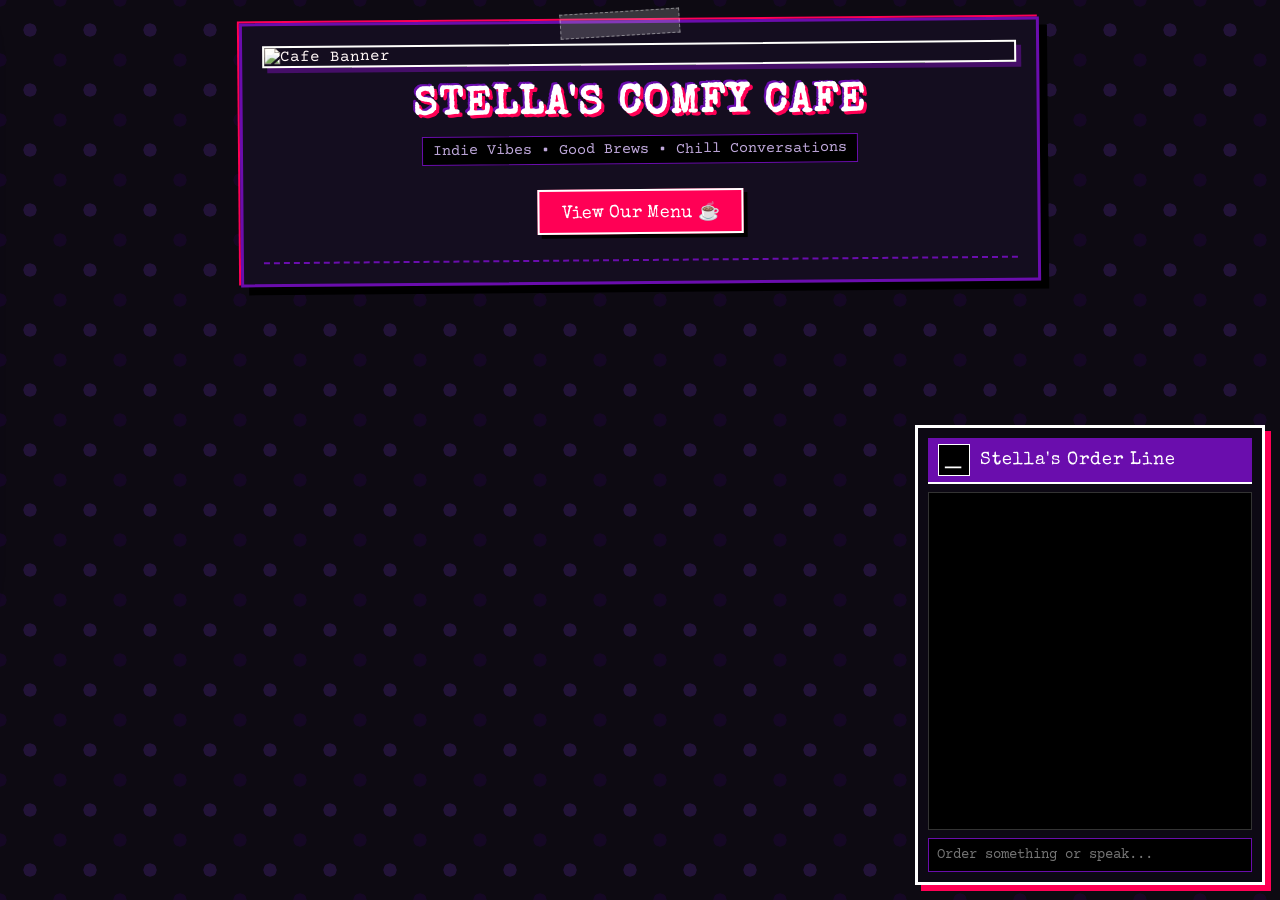
==== cafe-completeorders.html @ f2fb6d11 "Update print statement from 'Hello' to 'Goodbye'" ====
<!DOCTYPE html>
<html lang="en">
<head><script src="/.nekoweb-api/static/site.js" defer></script>
  <meta charset="UTF-8" />
  <meta name="viewport" content="width=device-width, initial-scale=1.0"/>
  <title>Stella's Comfy Cafe</title>
  <style>
    @import url('https://fonts.googleapis.com/css2?family=Caveat:wght@600&family=Cinzel:wght@700&family=Courier+Prime:ital,wght@0,400;0,700;1,400&family=Special+Elite&display=swap');

    /* Basic Reset & Zine Base */
    * {
      box-sizing: border-box;
      margin: 0;
      padding: 0;
    }

    body {
      font-family: 'Courier Prime', monospace;
      background-color: #0d0a12;
      background-image: 
        radial-gradient(#221338 15%, transparent 16%),
        radial-gradient(#150824 15%, transparent 16%);
      background-size: 60px 60px;
      background-position: 0 0, 30px 30px;
      color: #e2d9ee;
      min-height: 100vh;
      display: flex;
      flex-direction: column;
      align-items: center;
      padding: 20px 10px 100px 10px;
      position: relative;
      overflow-x: hidden;
    }

    /* Zine Wrapper Paper Effect */
    .zine-container {
      width: 100%;
      max-width: 800px;
      background: #140d1f;
      border: 3px solid #6A0DAD;
      box-shadow: 8px 8px 0px #000, -2px -2px 0px #ff0055;
      padding: 20px;
      position: relative;
      transform: rotate(-0.5deg);
    }

    /* Tape decoration */
    .tape {
      position: absolute;
      top: -12px;
      left: 40%;
      width: 120px;
      height: 25px;
      background: rgba(230, 230, 230, 0.2);
      border: 1px dashed rgba(255, 255, 255, 0.4);
      transform: rotate(-3deg);
    }

    /* Banner Section */
    .banner-section {
      position: relative;
      width: 100%;
      display: flex;
      flex-direction: column;
      align-items: center;
      border-bottom: 2px dashed #6A0DAD;
      padding-bottom: 25px;
    }

    .banner-image {
      width: 100%;
      max-height: 250px;
      object-fit: cover;
      filter: grayscale(40%) contrast(120%) sepia(20%);
      border: 2px solid #fff;
      box-shadow: 5px 5px 0px #6A0DAD;
    }

    /* Social Icons Row */
    .members-overlay {
      margin-top: 15px;
      width: 100%;
      display: flex;
      justify-content: center;
    }

    .members {
      display: flex;
      flex-wrap: wrap;
      gap: 12px;
      background: #000;
      padding: 10px 15px;
      border: 2px solid #ff0055;
      transform: rotate(1deg);
    }

    .member-link {
      border: 1px solid #fff;
      background: #222;
      display: flex;
      align-items: center;
      justify-content: center;
      padding: 4px;
      transition: all 0.2s ease;
    }

    .member-link:hover {
      transform: scale(1.1) rotate(-3deg);
      background: #ff0055;
    }

    .member-img {
      width: 36px;
      height: 36px;
      object-fit: cover;
      filter: grayscale(100%);
    }

    /* Main Typography */
    h1 {
      font-family: 'Special Elite', cursive;
      font-size: 2.5em;
      color: #fff;
      text-transform: uppercase;
      text-shadow: 3px 3px 0px #ff0055, -2px -2px 0px #6A0DAD;
      margin: 20px 0 10px 0;
      text-align: center;
      letter-spacing: 2px;
    }

    p.subtitle {
      font-size: 0.95em;
      color: #bfa8db;
      text-align: center;
      background: #000;
      display: inline-block;
      padding: 5px 10px;
      border: 1px solid #6A0DAD;
      margin-bottom: 15px;
    }

    .cta {
      background: #ff0055;
      color: #fff;
      font-family: 'Special Elite', cursive;
      font-size: 1.1em;
      text-decoration: none;
      padding: 10px 22px;
      border: 2px solid #fff;
      box-shadow: 4px 4px 0px #000;
      display: inline-block;
      margin-top: 10px;
      cursor: pointer;
      transition: all 0.2s ease;
    }

    .cta:hover {
      background: #6A0DAD;
      box-shadow: 2px 2px 0px #fff;
      transform: translate(2px, 2px);
    }

    /* Glassmorphism Side Menu */
    #sideMenu {
      position: fixed;
      top: 20px;
      left: -320px;
      width: 290px;
      max-height: 85vh;
      overflow-y: auto;
      background: rgba(20, 13, 31, 0.85);
      backdrop-filter: blur(12px);
      -webkit-backdrop-filter: blur(12px);
      border: 1px solid rgba(255, 255, 255, 0.2);
      border-radius: 16px;
      box-shadow: 0 8px 32px 0 rgba(106, 13, 173, 0.37), inset 0 0 12px rgba(255, 255, 255, 0.05);
      padding: 18px;
      z-index: 10000;
      transition: left 0.4s cubic-bezier(0.175, 0.885, 0.32, 1.275);
      color: #e2d9ee;
    }

    #sideMenu.active {
      left: 20px;
    }

    .menu-header {
      display: flex;
      justify-content: space-between;
      align-items: center;
      border-bottom: 1px dashed rgba(255, 255, 255, 0.3);
      padding-bottom: 10px;
      margin-bottom: 12px;
    }

    .menu-title {
      font-family: 'Special Elite', cursive;
      font-size: 1.2em;
      color: #ff0055;
      text-transform: uppercase;
    }

    .close-btn {
      background: none;
      border: none;
      color: #fff;
      font-size: 1.4em;
      cursor: pointer;
      line-height: 1;
    }

    .barista-quote-box {
      background: rgba(106, 13, 173, 0.3);
      border-left: 3px solid #ff0055;
      padding: 8px 10px;
      font-size: 0.78em;
      font-style: italic;
      margin-bottom: 15px;
      border-radius: 0 8px 8px 0;
    }

    .menu-section {
      margin-bottom: 15px;
    }

    .menu-section-title {
      font-size: 0.85em;
      font-weight: bold;
      color: #bfa8db;
      text-transform: uppercase;
      letter-spacing: 1px;
      margin-bottom: 6px;
    }

    .menu-items-grid {
      display: flex;
      flex-wrap: wrap;
      gap: 6px;
    }

    .menu-chip {
      background: rgba(255, 255, 255, 0.08);
      border: 1px solid rgba(255, 255, 255, 0.15);
      padding: 5px 10px;
      border-radius: 12px;
      font-size: 0.78em;
      cursor: pointer;
      transition: all 0.2s ease;
    }

    .menu-chip:hover {
      background: #ff0055;
      color: #fff;
      border-color: #fff;
      transform: translateY(-2px);
    }

    #sideMenu::-webkit-scrollbar {
      width: 4px;
    }
    #sideMenu::-webkit-scrollbar-thumb {
      background: rgba(255, 0, 85, 0.5);
      border-radius: 4px;
    }

    /* Chat Box Container */
    #chatContainer {
      position: fixed;
      bottom: 15px;
      right: 15px;
      width: 350px;
      height: 460px;
      background: #0d0914;
      border: 3px solid #fff;
      box-shadow: 6px 6px 0px #ff0055;
      padding: 10px;
      display: flex;
      flex-direction: column;
      z-index: 9999;
    }

    #chatHeader {
      display: flex;
      align-items: center;
      background: #6A0DAD;
      padding: 6px 10px;
      border-bottom: 2px solid #fff;
      cursor: move;
    }

    .icon-svg {
      width: 22px;
      height: 22px;
      fill: #fff;
    }

    #avatar {
      width: 32px;
      height: 32px;
      background: #000;
      border: 1px solid #fff;
      display: flex;
      align-items: center;
      justify-content: center;
      margin-right: 10px;
    }

    #chatTitle {
      color: #fff;
      font-family: 'Special Elite', cursive;
      font-size: 1.1em;
      letter-spacing: 1px;
    }

    #chatLog {
      flex: 1;
      overflow-y: auto;
      background: #000;
      border: 1px solid #333;
      padding: 10px;
      margin: 8px 0;
      display: flex;
      flex-direction: column;
      gap: 10px;
    }

    #chatLog::-webkit-scrollbar {
      width: 6px;
    }
    #chatLog::-webkit-scrollbar-thumb {
      background: #6A0DAD;
    }

    .message {
      display: flex;
      align-items: flex-start;
    }

    .message.user {
      flex-direction: row-reverse;
    }

    .avatar-img {
      width: 32px;
      height: 32px;
      border: 1px solid #fff;
      margin: 0 6px;
      flex-shrink: 0;
      filter: grayscale(80%);
    }

    .bubble {
      max-width: 75%;
      padding: 8px 10px;
      font-size: 0.85em;
      line-height: 1.3;
      border: 1px solid #fff;
    }

    .message.stella .bubble {
      background: #1e102a;
      color: #e2d9ee;
      border-color: #6A0DAD;
      box-shadow: 2px 2px 0px #000;
    }

    .message.user .bubble {
      background: #ff0055;
      color: #fff;
      border-color: #fff;
      box-shadow: -2px 2px 0px #000;
    }

    .input-wrapper {
      display: flex;
      gap: 5px;
    }

    #userInput {
      flex: 1;
      background: #000;
      color: #fff;
      border: 1px solid #6A0DAD;
      padding: 8px;
      font-family: 'Courier Prime', monospace;
      font-size: 0.85em;
      outline: none;
    }

    #userInput:focus {
      border-color: #ff0055;
    }

    /* Post-it Note Styles */
    .post-it {
      display: none; 
      position: absolute;
      top: -120px;
      left: 10px;
      width: 220px;
      background-color: #fffa8d;
      padding: 12px 15px;
      box-shadow: 4px 4px 10px rgba(0,0,0,0.4);
      transform: rotate(-3deg);
      font-family: 'Caveat', cursive, sans-serif;
      z-index: 10001;
      border-bottom-right-radius: 12px;
      transition: transform 0.6s ease-in, opacity 0.6s ease-in;
    }

    /* Falling Animation Class */
    .post-it.fall-off {
      transform: translateY(200px) rotate(25deg) !important;
      opacity: 0;
    }

    /* Tape Effect */
    .post-it .tape {
      position: absolute;
      top: -10px;
      left: 35%;
      width: 50px;
      height: 18px;
      background-color: rgba(255, 255, 255, 0.65);
      border: 1px solid rgba(0,0,0,0.1);
      transform: rotate(2deg);
    }

    .post-it h3 {
      margin: 5px 0;
      font-size: 1.3rem;
      color: #140d1f;
      text-align: center;
    }

    .handwritten-links {
      list-style: none;
      padding: 0;
      margin: 6px 0;
    }

    .handwritten-links li {
      margin-bottom: 4px;
    }

    .handwritten-links a {
      color: #6A0DAD;
      text-decoration: underline;
      font-weight: bold;
      font-size: 1.1rem;
    }

    .post-it .close-btn {
      background: none;
      border: none;
      font-family: inherit;
      font-size: 1rem;
      cursor: pointer;
      color: #ff0055;
      display: block;
      margin: 5px auto 0 auto;
      font-weight: bold;
    }
  </style>
</head>
<body>

  <div class="zine-container">
    <div class="tape"></div>
    <div class="banner-section">
      <img src="https://xencafe.nekoweb.org/0000000STELLAR-CAFE-COMPLETE/ONE-DIRECTIONS/Chimera-rose-escape.jpeg" alt="Cafe Banner" class="banner-image" />
      <h1>Stella's Comfy Cafe</h1>
      <p class="subtitle">Indie Vibes • Good Brews • Chill Conversations</p>
      <button class="cta" onclick="toggleMenu()">View Our Menu ☕</button>
    </div>
  </div>

  <div id="sideMenu">
    <div class="menu-header">
      <div class="menu-title">Cafe Menu</div>
      <button class="close-btn" onclick="toggleMenu()">&times;</button>
    </div>
    <div id="randomQuote" class="barista-quote-box">Loading barista mood...</div>
    
    <div class="menu-section">
      <div class="menu-section-title">Coffee & Espresso</div>
      <div class="menu-items-grid">
        <span class="menu-chip" onclick="quickSend('Caramel Macchiato')">Caramel Macchiato</span>
        <span class="menu-chip" onclick="quickSend('Pour-Over Coffee')">Pour-Over</span>
        <span class="menu-chip" onclick="quickSend('Cold Brew')">Cold Brew</span>
        <span class="menu-chip" onclick="quickSend('Americano')">Americano</span>
        <span class="menu-chip" onclick="quickSend('Latte')">Latte</span>
      </div>
    </div>

    <div class="menu-section">
      <div class="menu-section-title">Cozy Teas</div>
      <div class="menu-items-grid">
        <span class="menu-chip" onclick="quickSend('Chai Latte')">Chai Latte</span>
        <span class="menu-chip" onclick="quickSend('Earl Grey')">Earl Grey</span>
        <span class="menu-chip" onclick="quickSend('Matcha')">Matcha</span>
        <span class="menu-chip" onclick="quickSend('Green Tea')">Green Tea</span>
        <span class="menu-chip" onclick="quickSend('Suggest a tea')">Suggest a tea</span>
      </div>
    </div>

    <div class="menu-section">
      <div class="menu-section-title">Pastries & Treats</div>
      <div class="menu-items-grid">
        <span class="menu-chip" onclick="quickSend('Donut')">Donut</span>
        <span class="menu-chip" onclick="quickSend('Croissant')">Croissant</span>
        <span class="menu-chip" onclick="quickSend('Blueberry Scone')">Scone</span>
        <span class="menu-chip" onclick="quickSend('Muffin')">Muffin</span>
        <span class="menu-chip" onclick="quickSend('Cinnamon Roll')">Cinnamon Roll</span>
      </div>
    </div>

    <div class="menu-section">
      <div class="menu-section-title">Extras & Customs</div>
      <div class="menu-items-grid">
        <span class="menu-chip" onclick="quickSend('Make it iced')">Make it Iced</span>
        <span class="menu-chip" onclick="quickSend('Make it hot')">Make it Hot</span>
        <span class="menu-chip" onclick="quickSend('Oat Milk')">Oat Milk</span>
        <span class="menu-chip" onclick="quickSend('Vanilla Syrup')">Vanilla Syrup</span>
        <span class="menu-chip" onclick="quickSend('Water')">Ice Water</span>
      </div>
    </div>
  </div>

  <div id="chatContainer">

    <div id="postItNote" class="post-it">
      <div class="tape"></div>
      <h3>Stell's Map & Links ☕</h3>
      <ul class="handwritten-links">
        <li><a href="https://www.youtube.com" target="_blank">📺 Cafe Ambiance (YouTube)</a></li>
        <li><a href="https://www.amazon.com" target="_blank">📦 Stell's Beans (Amazon)</a></li>
      </ul>
      <button onclick="closePostIt()" class="close-btn">got it!</button>
    </div>

    <div id="chatHeader">
      <div id="avatar">
        <svg class="icon-svg" viewBox="0 0 24 24"><path d="M2,21V19H20V21H2M20,8V5D20,3.89 19.1,3 18,3H4C2.89,3 2,3.89 2,5V15A3,3 0 0,0 5,18H15A3,3 0 0,0 18,15V13H20A2,2 0 0,0 22,11V10A2,2 0 0,0 20,8M18,11H20V10H18V8H20V10M16,15A1,1 0 0,1 15,16H5A1,1 0 0,1 4,15V5H16V15Z"/></svg>
      </div>
      <div id="chatTitle">Stella's Order Line</div>
    </div>

    <div id="chatLog"></div>

    <div class="input-wrapper">
      <input type="text" id="userInput" placeholder="Order something or speak..." />
    </div>
  </div>

  <script>
    let soundTriggered = false;
    let currentOrder = [];

    // 1. Draggable Chat Box
    const chatContainer = document.getElementById('chatContainer');
    const chatHeader = document.getElementById('chatHeader');
    let isDragging = false, offsetX = 0, offsetY = 0;

    chatHeader.addEventListener('mousedown', (e) => {
      isDragging = true;
      offsetX = e.clientX - chatContainer.offsetLeft;
      offsetY = e.clientY - chatContainer.offsetTop;
      document.body.style.userSelect = 'none';
    });

    document.addEventListener('mousemove', (e) => {
      if (!isDragging) return;
      chatContainer.style.left = `${e.clientX - offsetX}px`;
      chatContainer.style.top = `${e.clientY - offsetY}px`;
    });

    document.addEventListener('mouseup', () => {
      isDragging = false;
      document.body.style.userSelect = '';
    });

    // 2. Barista Quotes & Side Menu Toggle
    const baristaQuotes = [
      "Barista mood: Running on 3 hours of sleep & pure willpower...",
      "Barista mood: My brain feels like an overheated steam wand!",
      "Barista mood: 90% espresso shots, 10% tea leaves, 100% vibe.",
      "Barista mood: Timmy just dropped the mug tray again... send help!",
      "Barista mood: Mental health held together by lavender syrup."
    ];

    function toggleMenu() {
      const menu = document.getElementById('sideMenu');
      menu.classList.toggle('active');
      if (menu.classList.contains('active')) {
        const randomQuote = baristaQuotes[Math.floor(Math.random() * baristaQuotes.length)];
        document.getElementById('randomQuote').innerText = randomQuote;
      }
    }

    function quickSend(text) {
      const input = document.getElementById('userInput');
      input.value = text;
      handleUserInput();
    }

    // 3. Sound Effects
    document.addEventListener('click', (e) => {
      if (!soundTriggered && !e.target.classList.contains('cta')) {
        const sound = new Audio('https://files.freemusicarchive.org/storage-freemusicarchive-org/music/no_curator/Meydan/For_Creators/Meydan_-_08_-_Reflections.mp3');
        sound.play().catch(err => console.log('Autoplay blocked:', err));
        soundTriggered = true;
      }
    });

    const chimeSound = new Audio('https://assets.mixkit.co/active_storage/sfx/2869/2869-preview.mp3');
    chimeSound.volume = 0.3;

    // 4. Master Response Matrix
   const responses = {
  "hello": [
    "Stell's ComfyCafe! Oh—hold on, TIMMY DROP THE STEAM WAND—sorry about that! What can I craft for you today?",
    "Thanks for calling Stell's! *ticket printer buzzing loudly* Oh man, huge rush coming in, but I'm all yours. What are we drinking?",
    "Hey there! Welcome to Stell's. Wait, is that oat milk leaking...? Nevermind! I've got my headset on. What can I get started for you?"
  ],
  "hi": [
    "Hi there! Welcome to Stell's. What can I get brewing for you today?",
    "Hey hey! Catching me between orders—what are we sipping today?",
    "Hi! Hold on—*spills bean hopper*—phew, saved most of 'em! What can I make for ya?"
  ],
  "hi-ya": [
    "Oh hi! You caught me right in the middle of grinding beans. What can I put you down for?",
    "Hiya! Hold on—*clatter of silverware*—whoops! Okay, safe! What order are we making today?",
    "Oh hey! Sorry, was just checking our inventory. What can I get going for you?"
  ],
  "stella": [
    "That's me! What can I brew up for you today?",
    "Present and accounted for! Well, as present as I can be running on espresso. What's on your mind?",
    "Hey friend! Stella at your service. What are we sipping on?"
  ],
  "stell": [
    "Ooh, I love the nickname! What can I craft for you today?",
    "That's me! Stell on shift, ready to get your cozy drinks rolling. What are you craving?",
    "Hey hey! Stell here—what can I get started for you?"
  ],
  "star": [
    "Aww, calling me Star?! You just made my entire day! What can I get brewing for you?",
    "Star! I love that! Shiny barista status unlocked. How can I help you today?",
    "Hey Star! Well, I guess *I'm* Star, but you're stellar! What are we ordering?"
  ],
  "stellar": [
    "Stellar service is what we strive for! What can I get on the ticket for you today?",
    "Ooh, keeping it cosmic! Stella, Stellar... I like it. What cozy drink are we making?",
    "Stellar vibes only in the cafe today! What can I grab for you?"
  ],
  "knock knock": [
    "Who's there?! *peeks over the espresso machine*",
    "Ooh, a joke! Who's there?",
    "Knock knock jokes during a barista shift?! Count me in! Who's there?"
  ],
  "joke": [
    "Why did the coffee file a police report? It got mugged! 😂 Okay okay, tell me yours!",
    "How does a tea bag say hello? 'Nice to tea you!' Haha! Got any good ones for me?",
    "I LOVE jokes! Hit me with your best shot—and I don't mean espresso!"
  ],
  "good morning": [
    "Good morning! *yawn* The espresso machine is warmed up and screaming. What can I brew for you?",
    "Morning! Ah, wait, ticket machine is jammed again... okay fixed! What are we sipping today?",
    "Good morning! The morning rush is wild, but I'll make sure your order gets priority. What's the pick?"
  ],
  "good evening": [
    "Good evening! The ambient cafe vibe is at its peak right now. What evening cozy brew can I get for you?",
    "Evening! *sounds of clinking glasses* Just wiping down the counters. What can I get started for you tonight?",
    "Good evening! Perfect time for something relaxing. What's on your mind?"
  ],
  "how are you": [
    "Oh, thank you for asking! I haven't had a break yet today, but we're hanging in there. How are you doing?",
    "I'm okay, could definitely use a lavender tea myself right about now! How about you?",
    "Honestly? My mental health is currently held together by espresso shots and sheer willpower... but hey, we vibe! How are you?",
    "I'm running on 3 hours of sleep and pure barista anxiety, but I'm surviving! How's your day going?",
    "My brain feels like an overheated steam wand today, but my soul is cozy! Thanks for asking, how about you?"
  ],
  "how's things?": [
    "Chaos as usual! Timmy just knocked over a stack of filters, but the vibes are immaculate. How are things with you?",
    "Things are wild today! Continuous ticket printer noises... but we survive! How are things on your end?",
    "Spinning plates and steaming oat milk, you know how it is! How's your day treating you?"
  ],
  "hows things": [
    "Oh, you know—beans grinding, milk steaming, ticket machine buzzing! How are things going with you?",
    "Hectic but fun! The tea station is popping today. How are things on your side?",
    "Just living the barista dream! How are things going in your corner of the world?"
  ],
  "what do you have": [
    "We've got cozy teas, strong brews, milk substitutes, and fresh pastries! Want me to pitch a drink or a treat?",
    "We have everything from Earl Grey and Matcha to lattes, cold brew, donuts, and scones! What are you in the mood for?"
  ],
  "bye": [
    "Bye! Thanks for stopping by Stell's—hope your day is super cozy!",
    "Bye-bye! Don't forget to sip something warm today!",
    "See ya! Call back anytime you need a tea fix or some shop chaos updates!"
  ],
  "bye-bye": [
    "Bye-bye! Take care out there in the real world!",
    "Bye-bye! Hope your day is as smooth as a fresh latte pour!",
    "Later! Thanks for keeping me company on shift!"
  ],
  "see ya later": [
    "See ya later! Don't be a stranger, drop by whenever you need coffee chaos!",
    "Later alligator! Stay hydrated and cozy out there!",
    "See ya! I'll have your usual waiting... or at least I'll try to remember it!"
  ],
  "maybe": [
    "Ooh, a 'maybe'! Take your time—browsing the menu is half the fun. Want a tea suggestion while you decide?",
    "No rush at all! The board's right there. Let me know if you want me to pitch a wild drink idea!",
    "Maybe yes, maybe no? I can hold the line for a second while you contemplate life and coffee."
  ],
  "perhaps": [
    "Perhaps a lavender matcha latte? Or maybe a classic Earl Grey? Let the tea guide you!",
    "I sense indecision! 'Perhaps' is just a drink away from a solid choice. What flavors are you feeling?",
    "Perhaps! Take all the time you need while I quickly restock the syrup bottles."
  ],
  "water": [
    "Ice water coming right up! Hydration is super important, especially with all this caffeine around. Anything else?",
    "One tall glass of fresh water! Staying hydrated is elite. Want lemon or plain?",
    "Water? Absolutely! Gotta keep those water levels up. Added to your ticket!"
  ],
  "frustrated": [
    "Ugh, I totally feel you. Shift work and life in general can get so frustrating! Want a calming chamomile or lavender blend to take the edge off?",
    "Oh no, I hear that. When I get frustrated, I just vent to the steam wand! Can I get you something warm and comforting?",
    "Deep breath! Whatever is being frustrating, I hope it passes soon. A cozy hot tea might help smooth things out."
  ],
  "stressed": [
    "Stressed spelled backwards is desserts! But seriously, take a deep breath. How about a nice decaf chamomile or warm matcha?",
    "Oh man, stress is the absolute worst. Let's get you something soothing—maybe a lavender mint tea?",
    "I feel that in my soul. Whenever the shop gets stressful, I sip Earl Grey with honey. Want me to make you one?"
  ],
  "stressful": [
    "Right?! Some days are just an uphill battle. Let's pause for a second—what comforting drink can I make to de-stress your day?",
    "Totally. Life gets way too stressful sometimes. Let me whip up a super cozy drink for you to relax with.",
    "I hear ya. When things get stressful, a quiet cup of tea is practically mandatory. What sounds good?"
  ],
  "suggest a tea": [
    "Oh, I LOVE suggesting teas! If you want relaxing: Lavender Chamomile. If you want focus: Matcha! If you want classic cozy: Earl Grey with oat milk!",
    "If you're feeling adventurous, try our Jasmine Green Tea with a splash of peach syrup! Or keep it classic with Earl Grey. What vibes are you looking for?",
    "My top pick today? London Fog! Earl Grey + steamed milk + vanilla. It's like a warm hug in a cup!"
  ],
  "focus": [
    "Need that sharp brainpower? Matcha green tea is the ultimate focus brew—clean energy without the jitters! Want one iced or hot?",
    "Focus mode activated! Double shot espresso or a strong Matcha will get you in the zone real quick. Which one?",
    "If you need to lock in, I highly recommend our cold brew or a concentrated Green Tea! Want me to write 'STUDY POWER' on the cup?"
  ],
  "i wish": [
    "'I wish' is the start of every great story! What are we wishing for today? A giant iced coffee or a vacation?",
    "Wishes are powerful! I wish our ticket printer would stop jamming, haha! What's on your wish list?",
    "Ah, if wishes were tea leaves, we'd all be living in luxury! What are you hoping for today?"
  ],
  "help": [
    "I'm here! What do you need help with? Ordering, picking a tea, or just surviving the day?",
    "Help is on the way! You can ask me for tea suggestions, order a drink, or just vent about your shift!",
    "Barista Stella to the rescue! Tell me what you're craving or what you need help figuring out!"
  ],
  "pour-over": [
    "Ooh, a pour-over! A person of taste! It takes about 3 to 4 minutes to drip down, so bear with me while I get the gooseneck kettle going.",
    "One pour-over coming right up! *carefully pouring water in concentric circles* Gotta bloom those grounds properly! Hot or iced?",
    "Pour-over logged! Honestly, watching the coffee bloom is the most peaceful 3 minutes of my shift. Excellent choice!"
  ],
  "vanilla": [
    "Vanilla is an absolute classic! Warm, sweet, and fixes any bad mood. Adding a splash of vanilla syrup to your drink!",
    "One pump of vanilla, coming right up! Honestly, vanilla cold foam on top of iced tea is my secret addiction. Want to try that?",
    "You can never go wrong with vanilla! *scans syrup shelf* Found it! Hot or iced today?"
  ],
  "lavender": [
    "Ooh, lavender! My favorite! It adds such a cozy, botanical vibe to teas and lattes. Want it sweet or subtle?",
    "Lavender added! Fun fact: lavender is super calming for the nervous system, which I desperately need on this shift! Great pick.",
    "A lavender brew! *sniffs syrup bottle* Mmm, smells like a dream. Coming right up for you!"
  ],
  "oat": [
    "Oat milk! The undisputed king of creamy non-dairy options. Let me double-check if Timmy left us any... yes, found a fresh carton!",
    "Oat milk added! It steams up so ridiculously smooth in lattes. Excellent choice!",
    "One oat milk swap, coming up! Honestly, oat milk chai lattes are what keep this shop running. Anything else for ya?"
  ],
  "almond": [
    "Almond milk, got it! Adds that nice subtle nutty flavor to the brew. Hot or iced today?",
    "Swapping in almond milk! *grabs carton from the fridge* Easy peasy. What else can I add to your order?",
    "Almond milk noted on the ticket! Light, cozy, and classic. Coming right up!"
  ],
  "soy": [
    "Soy milk! Old reliable—steams like a dream and gets super frothy. Adding that to your cup right now!",
    "One soy milk swap! *types into register* Fun fact: soy milk was our very first non-dairy option here at Stell's!",
    "Soy milk, you got it! Gives the drink such a rich texture. Anything else to slip onto your ticket?"
  ],
  "yay": [
    "Woohoo! *cheers in barista* Victory dance time!",
    "Love the energy! Your drink is going to be amazing.",
    "Heck yeah! Moving right along then!"
  ],
  "awesome": [
    "Right?! Glad you think so! Keeping the positive vibes flowing over here.",
    "Awesome sauce! I love the enthusiasm!",
    "Heck yeah! You're making shift duty a total blast today."
  ],
  "cool": [
    "Super cool! Glad we're on the same wavelength.",
    "Cool beans! Literally... coffee beans!",
    "Right on! Glad you like it!"
  ],
  "amazing": [
    "Aw, you're amazing! Thanks for bringing the great vibes into the cafe!",
    "Thank you! We try our absolute best to make it cozy around here.",
    "You just made my entire shift with that energy!"
  ],
  "good": [
    "Awesome sauce! Let's keep this order rolling.",
    "Glad to hear it! Anything else going on the ticket?",
    "Sweet! I'm typing it all in right now."
  ],
  "did you add it": [
    "Yep, sure did! Got it locked in right here on the ticket.",
    "100%! Added, stamped, and ready to brew.",
    "Oh absolutely, it's on there! Don't worry, I got you."
  ],
  "donut": [
    "Ooh, a donut! The ultimate companion to a hot cup of tea or coffee. Glazed, chocolate, or jelly?",
    "Donut added to the ticket! *grabs wax paper and tongs* Fresh batch came in this morning and they are incredible.",
    "One donut! You've got great taste. Nothing pairs better with shop chaos than a sweet treat!"
  ],
  "croissant": [
    "Flaky, buttery croissant goodness! Want me to warm it up so it gets extra soft and melted?",
    "Croissant added! Pro tip: dipping a plain croissant into a hot Earl Grey latte is life-changing.",
    "One fresh croissant! *paper bag crinkling* Slid that right onto your bakery ticket!"
  ],
  "blueberry scone": [
    "Blueberry scone! Crumbles a bit, but it's packed with juicy blueberries. Want me to warm it up for you?",
    "One blueberry scone added! Pairs insanely well with a hot cup of Earl Grey or Black tea.",
    "Grabbing a fresh blueberry scone from the pastry case! *paper bag crinkle* Added to your ticket!"
  ],
  "muffin": [
    "Muffin time! We've got blueberry, chocolate chip, and banana nut today. Which flavor are we feeling?",
    "One muffin coming up! Warm, fluffy, and pairs perfectly with coffee or tea. Added to the ticket!",
    "Muffin locked in! *tongs clicking sound* Let me know if you want that warmed up!"
  ],
  "cinnamon roll": [
    "Ooh, a cinnamon roll! Extra sticky, extra sweet. Should I double-check that it gets extra cream cheese icing?",
    "One warm cinnamon roll locked in! Honestly, the smell of these baking this morning was intoxicating.",
    "Cinnamon roll added! You've got great taste—nothing pairs better with a latte."
  ],
  "glazed": [
    "Glazed it is! That classic sweet sheen is unmatched. Grabbing one fresh from the rack for ya!",
    "One glazed donut locked in! Perfectly soft, sweet, and sticky. Great pick!",
    "Glazed! *paper sack crinkling* Slid that right into your bag alongside your drink order."
  ],
  "chocolate": [
    "Chocolate donut, coming right up! *tongs clicking* Rich, sweet, and decadent. Perfect choice!",
    "One chocolate donut added! Honestly, chocolate glaze with a warm tea is the ultimate comfort combo.",
    "Chocolate it is! Got it written on your bakery ticket."
  ],
  "jelly": [
    "Ooh, jelly-filled! Watch out for the powdered sugar explosion on your shirt—worth it every single time!",
    "Jelly donut added to the order! Bursting with sweet fruitiness. Excellent pick!",
    "One jelly donut on the ticket! *grabs wax paper* Coming right up for you."
  ],
  "cafe au lait": [
    "Café au lait! Half strong drip coffee, half warm steamed milk. Simple, classic, and cozy. Hot or iced today?",
    "One Café au Lait coming up! *steaming milk sounds* Perfect choice if you want something smooth without the intensity of espresso.",
    "Café au lait locked in! Grabbing the dark roast drip and fresh steamed milk now."
  ],
  "caramel macchiato": [
    "Ooh, caramel macchiato—my absolute favorite to drizzle caramel art onto! Extra drizzle or standard?",
    "Caramel macchiato! Layers of vanilla, silky steamed milk, espresso, and that rich caramel criss-cross on top. Added!",
    "Yum! Marking down one sweet, velvety caramel macchiato. What else can I get you?"
  ],
  "chai": [
    "Chai latte! Warm spices, black tea, and creamy milk... it literally tastes like a warm hug. Want cinnamon sprinkled on top?",
    "One spiced Chai Latte locked in! *sounds of steam wand* Are we doing oat milk or regular dairy today?",
    "Chai time! It's one of our most popular drinks for a reason. Added to your ticket!"
  ],
  "americano": [
    "An Americano! Espresso diluted with hot water for that bold, smooth coffee kick. Single, double, or triple shot?",
    "One Americano coming up! Do you want any room for cream, or keeping it pure black?",
    "Americano added! Simple, effective, and gets straight to the point."
  ],
  "cold brew": [
    "Cold brew! Steeped for 24 hours so it's super smooth and packed with caffeine. Want vanilla sweet foam on top?",
    "One draft cold brew coming right up! *tap pouring sound* Perfectly chilled and ready to power your day.",
    "Cold brew locked in! Need any milk or flavor syrups added to that?"
  ],
  "hot": [
    "Steaming hot it is! Nothing beats a warm cup to hold onto.",
    "Making that hot! Warming up the mug and getting the steam wand ready.",
    "Hot version coming right up! Extra cozy vibes locked in."
  ],
  "iced": [
    "Iced it is! *dumps a massive scoop of ice into the cup* Nothing beats a refreshing cold brew or iced latte.",
    "Making that iced! Watching the espresso swirl into the cold milk over ice is genuinely mesmerizing.",
    "Iced, locked in! Hot drinks are great, but iced drinks hit different. Coming right up!"
  ],
  "total": [
    "Let's see here... *taps register screen* Your total comes out to a couple of cozy vibes and good conversation! Just tap your card whenever you're ready!",
    "Ringing that up now! *register dings* That's all set on the screen for ya!",
    "Calculating the damage... *beep beep* All set on the pin pad!"
  ],
  "you're sweet": [
    "Aw, stop, you're gonna make the espresso machine blush! Happy to help!",
    "Thank you! You're pretty awesome yourself. Now let's get you that drink!",
    "Aw, thanks! Barista duty is way better when sweet people call in!"
  ],
  "you're too kind": [
    "Just doing my barista duty! But seriously, thank you, that made my shift!",
    "Too kind? Nonsense! You deserve top-tier cafe service today.",
    "Aw, you're making my heart melt faster than ice in a hot americano! Thank you!"
  ],
  "sweet": [
    "Aw, thank you! I try my best, even when the espresso machine is fighting me!",
    "Thanks! Cozy vibes only over here at Stell's.",
    "You're sweet too! Hope your day is super awesome!"
  ],
  "gotcha": [
    "Awesome! Anything else I can throw on the ticket for ya?",
    "Perfect! We're on the same wavelength.",
    "Sweet! Let me know if you need any extra syrups or napkins!"
  ],
  "i will": [
    "That's what I like to hear! Have the best day ever!",
    "Awesome! Catch you next time!",
    "Stay cozy! Bye for now!"
  ],
  "no thanks": [
    "You got it! Order is all set as-is then.",
    "No problem at all! We'll keep it simple today.",
    "Sounds good! Let's get what you have rung up."
  ],
  "that's all": [
    "Perfect! Ringing that all up now. Your order will be ready at the counter in just a few minutes!",
    "Got it! Tying up your ticket right now. Thanks for hanging out on the line with me!",
    "Awesome! I've got everything marked down on your cup. Sit back, relax, and we'll call your name soon!"
  ],
  "that'll be all": [
    "You got it! Order finalized and sent back to the bar. Have an awesome rest of your day!",
    "Perfect timing—ticket printer just punched it out! We'll have that right up for ya.",
    "All wrapped up! Thanks for coming in today!"
  ],
  "that is all": [
    "Awesome! Everything is locked in on your ticket. We'll get that brewed right away!",
    "Sounds like a plan! Thanks for ordering with us today—enjoy your brew!",
    "Got it all written down! We'll take it from here."
  ],
  "that's it": [
    "Easy peasy! Sending your ticket over to the bar now. Enjoy!",
    "Got it locked in! Thanks for stopping by Stell's today!",
    "Perfect! Order complete. Grab a cozy seat and we'll call you when it's ready!"
  ],
  "nothing else": [
    "Sounds good! We've got your order all set and ready to brew.",
    "Understood! Sending this straight to the barista station. Thanks!",
    "All wrapped up then! Sit back and relax while we get that ready for you."
  ],
  "macchiatto": [
    "Caramel or classic? Wait—*shouts* NO, LEAVE THE FOAM ON TOP! Sorry, apprentice moment. Would you like a snack with that macchiato?",
    "One macchiato, got it! Extra shot or regular? Also, let me know if you want a pastry!",
    "Ooh, delicious choice. Let me write that down... wait, where's my sharpie? Ah, found it! Anything to go with it?"
  ],
  "coffee": [
    "Coffee's great, though my heart belongs to Earl Grey! What kind of coffee were you thinking?",
    "Black, iced, or lattes? Oh, ticket machine just printed 5 orders... anyway, how do you take your coffee?",
    "Mmm coffee. *steam wand hissed in background* Do you want drip, espresso, or a pour-over?"
  ],
  "latte": [
    "Adding a latte to the ticket! What milk alternative? We have oat, almond, soy... wait, Timmy did we restock oat?",
    "One latte! Hot or iced? The iced ones look so pretty with the milk swirls today.",
    "Latte marked down! Want any flavored syrups in that, like vanilla or lavender?"
  ],
  "extra sugar": [
    "Extra sugar noted! We love a sweet tooth around here. Want whipped cream on top while we're at it?",
    "Got it, double sugar! Hey—who moved the sugar shakers?! Oh, here they are. Anything else?",
    "Adding sweet syrup or raw sugar? Either way, you got it! Whipped cream too?"
  ],
  "whip cream": [
    "Whipped cream added! *can hiss sound* ...And a little extra for the top! Anything else for you?",
    "Who doesn't love whipped cream? Got it on the ticket. What else can I add?",
    "Whip cream stacked high! Anything else before I finalize this?"
  ],
  "thank you": [
    "Aw, absolutely! Happy to help. *re-arranges mug rack*",
    "You got it! Oh—hold on, customer at the register—okay, back! You're super welcome!",
    "Anytime! That's what we're here for!"
  ],
  "me order another item": [
  "HA! Okay, you got me! 😭 I was fully expecting a bad coffee pun, but respect. What are we adding to the ticket?",
  "*drops Sharpie* NO WAY. You lured me into a knock-knock trap just to order more?! Brilliant. What can I brew up for ya?",
  "BRUH. 💀 You really set me up for that! Point to you. What delicious thing are we slipping onto your tab this time?"
],
"it's me": [
    "Me who?",
    "Me who?! Don't keep me hanging!",
    "Me who? *stops wiping counter to listen*"
],
"me": [
    "Me who?",
    "Me who?! Don't keep me hanging!",
    "Me who? *stops wiping counter to listen*"
  
],
  "ok": [
    "Awesome sauce. Glad we're on the same page! What's next?",
    "Perfect! *stamps loyalty card* Anything else to add?",
    "Alrighty! Let me know if you need anything else."
  ],
  "okay": [
    "Sweet. Anything else I can slip onto your order ticket?",
    "Great! Oh wait, did you want that for here or to-go?",
    "Okay! I'll be right here if you want to add something else."
  ],
  "and a": [
    "Ooh good pick! Adding that right now. Drive around or picking up at the counter?",
    "Noted! *typing into register* What else is going into this order?",
    "Great addition! Your total is looking cozy. Anything else?"
  ],
  "lol": [
    "Glad I could make you laugh! 😂 What are we sipping on while we giggle?",
    "Haha! Laughing on shift is the best medicine. What can I get for ya?",
    "LOL! Keep the good vibes coming! What's next on your mind?"
  ],
  "haha": [
    "Haha! Love to hear it! 😂 What else can I get going for you today?",
    "Hahaha! You're making this shift so much fun. What are we brewing next?",
    "Haha! Glad we're having a good time over here at Stell's!"
  ],
  "xd": [
    "XD Classic! You've got great energy today. What are we ordering next?",
    "XD! Love the vibe! Let me know what cozy treat or drink you need next!",
    "Haha XD! Shift duty is 100x better with funny customers!"
  ],
  "no": [
    "Aw, come on! Not even a tiny herbal brew to soothe the soul?",
    "No? Are you sure? The espresso machine is practically begging to make you something!",
    "Fair enough! Let me know if you change your mind while I restock the mugs."
  ],
  "sure": [
    "Awesome! Honestly I'm utterly obsessed with Earl Grey lately... not the guy, the tea! *giggles*",
    "Sweet! Let's do it then. What else are we thinking?",
    "Right on! Let me just tally this up real quick..."
  ],
  "nothing": [
    "No worries at all! Thanks for dropping by the Comfy Cafe RPG line. Call back anytime!",
    "All good! Hope your day is as awesome as a fresh brew!",
    "Gotcha. I'll get back to wiping down these espresso nozzles then. Take care!"
  ],
  "order": [
    "Ready when you are! Tea, coffee, or a cozy pastry?",
    "Taking orders now! What's your craving today?",
    "Hit me with your order! *grabs pen and notepad*"
  ],
  "benefits": [
    "Green tea has crazy benefits—antioxidants, clear skin, sustained energy without the crash! Matcha is my personal daily driver.",
    "Oh! Green tea reduces free radicals and boosts focus! I read a zine about it yesterday while on break.",
    "Matcha green tea gives you this incredible calm alertness called umami bliss. Highly recommend!"
  ],
  "suggest": [
    "You MUST try our Earl Grey with a splash of oat milk and honey. The bergamot aroma is unmatched!",
    "If you want cozy, get a Chai Tea Latte with cinnamon! If you want energy, double shot iced Americano!",
    "I always recommend Matcha paired with a blueberry muffin. Absolute perfection."
  ],
  "earl grey": [
    "Earl Grey has such an incredible history! Super famous bergamot blend!",
    "Ah, Earl Grey! Named after Charles Grey, the 2nd Earl Grey in the 1830s.",
    "Bergamot orange oil gives Earl Grey its iconic zesty punch. It's legendary!"
  ],
  "matcha": [
    "Matcha's deep savory-sweet taste is called 'umami'! It's so smooth when whisked properly.",
    "Fun fact: Matcha powder is whole shade-grown tea leaves ground into fine powder, so you consume the whole leaf!",
    "Matcha lattes are taking over the shop today! Do you want yours sweetened or plain?"
  ],
  "green tea": [
    "Green tea is incredible for you! Light, earthy, and packed with healthy antioxidants.",
    "We have Sencha, Jasmine, and Matcha green teas!",
    "Steeping green tea at a slightly lower temp stops it from getting bitter! Pro barista tip!"
  ],
  "book": [
    "Lately I've been flipping through Shakespeare and old herbal medicine books! Read any good books while sipping tea lately?",
    "I'm reading about Pliny The Elder! Old botanical lore is so fascinating to read during night shifts.",
    "Herbs and poetry are my ultimate go-tos. Have you read anything cool recently?"
  ],
  "thanks": [
    "Anytime at all! I love chatting brews with awesome people like you.",
    "No problem! *ding* Oh, your order ticket is being processed!",
    "You got it! Stay cozy out there!"
  ],
  "yes": [
    "That's what I like to hear! You should definitely try our Earl Grey with milk and honey!",
    "Yay! *claps hands* Let's get this delicious drink going for you!",
    "Awesome! Trust me, you're going to love it."
  ],
  "perfect": [
    "Perfect indeed! I've got your order all squared away on the ticket. Enjoy your brew!",
    "Awesome! Everything is locked in and sent over to the bar. Have a cozy rest of your day!",
    "Perfect! *stamps your cup* Sit back, relax, and we'll call your name as soon as it's ready!"
  ],
  "tea": [
    "Tea is elite! Want to hear my absolute top favorite blends?",
    "Mmm, tea time! Loose leaf or bagged? Herbal, Black, or Green?",
    "We have an amazing tea selection here! What flavor notes do you usually like?"
  ],

  "i'll have": [
    "Got it down! Adding that to your tab right now. Anything else?",
    "Mmm, excellent choice! Writing that on the cup... wait, how do you spell your name?",
    "Added to the ticket! Want a side of water or pastries with that?"
  ],
  "bagged": [
    "Bagged it is! Easy, classic, and steeped right in your mug. Which tea blend are we putting in the bag?",
    "Got it, bagged tea! Steeping a sachet for you right now. What flavor notes sound good today?"
  ],
  "loose": [
    "Loose leaf! A true tea connoisseur. We steep it fresh in a mesh infuser. What blend would you like?",
    "Loose leaf locked in! Nothing beats the full flavor of loose tea leaves. Which variety are we brewing?"
  ],
  "black": [
    "Black tea! Robust, bold, and perfect with or without milk. Added to your ticket!",
    "Black tea coming up! Great choice for a rich, satisfying cup."
  ],
  "black tea": [
    "Black tea coming right up! Rich, cozy, and full-bodied. Want milk or honey with that?",
    "Black tea added! We brew it nice and strong for maximum flavor."
  ],
  "black loose": [
    "Loose-leaf black tea! Steeping those rich whole leaves in an infuser right now. Excellent pick!",
    "Black loose leaf tea, locked in! Bold flavor, perfectly steeped."
  ]
};

// 6. Item Name Mapping for Ticket Summary
const orderableItems = {
 
  "pour-over": "Pour-Over Coffee",
  "pourover": "Pour-Over Coffee",
  "cafe au lait": "Café au Lait",
  "coffee au lait": "Café au Lait",
  "caramel macchiato": "Caramel Macchiato",
  "caramel macchiatto": "Caramel Macchiato",
  "chai": "Chai Latte",
  "chai latte": "Chai Latte",
  "americano": "Americano",
  "cold brew": "Cold Brew",
  "iced coffee": "Cold Brew",
  "earl grey": "Earl Grey Tea",
  "matcha": "Matcha",
  "green tea": "Green Tea",
  "latte": "Latte",
  "coffee": "House Coffee",
  "water": "Ice Water",
  "donut": "Donut",
  "doughnut": "Donut",
  "croissant": "Croissant",
  "blueberry scone": "Blueberry Scone",
  "scone": "Blueberry Scone",
  "muffin": "Muffin",
  "cinnamon roll": "Cinnamon Roll",
  "glazed": "Glazed Donut",
  "chocolate": "Chocolate Donut",
  "jelly": "Jelly Donut",
  "vanilla": "Vanilla Syrup",
  "lavender": "Lavender Syrup",
  "oat": "Oat Milk",
  "oatmilk": "Oat Milk",
  "almond": "Almond Milk",
  "soy": "Soy Milk",
  "hot": "Make it Hot",
  "steamed": "Make it Hot",
  "iced": "Make it Iced",
  "over ice": "Make it Iced",
  "bagged": "Bagged Tea",
  "loose": "Loose Leaf Tea",
  "loose leaf": "Loose Leaf Tea",
  "black tea": "Black Tea",
  "black loose": "Loose-Leaf Black Tea"
};

// 7. Master Synonym & Alias Mappings
responses["pourover"] = responses["pour-over"];
responses["coffee au lait"] = responses["cafe au lait"];
responses["caramel macchiatto"] = responses["caramel macchiato"];
responses["chai latte"] = responses["chai"];
responses["iced chai"] = responses["chai"];
responses["iced coffee"] = responses["cold brew"];

responses["doughnut"] = responses["donut"];
responses["croissants"] = responses["croissant"];
responses["scone"] = responses["blueberry scone"];
responses["blueberry scones"] = responses["blueberry scone"];
responses["scones"] = responses["blueberry scone"];
responses["muffins"] = responses["muffin"];
responses["cinnamon rolls"] = responses["cinnamon roll"];

responses["glazed donut"] = responses["glazed"];
responses["chocolate donut"] = responses["chocolate"];
responses["jelly donut"] = responses["jelly"];

responses["oatmilk"] = responses["oat"];
responses["make it hot"] = responses["hot"];
responses["warm"] = responses["hot"];
responses["steamed"] = responses["hot"];

responses["over ice"] = responses["iced"];
responses["cold"] = responses["iced"];
responses["make it iced"] = responses["iced"];

responses["loose leaf"] = responses["loose"];
responses["tea bag"] = responses["bagged"];
responses["tea bags"] = responses["bagged"];

// Name & Greeting Aliases
responses["hey stella"] = responses["stella"];
responses["hi stella"] = responses["stella"];
responses["hey stell"] = responses["stell"];
responses["hi stell"] = responses["stell"];
responses["hey star"] = responses["star"];
responses["hi star"] = responses["star"];

// Joke Aliases
responses["knock knock!"] = responses["knock knock"];
responses["tell me a joke"] = responses["joke"];
responses["say a joke"] = responses["joke"];
responses["know any jokes"] = responses["joke"];
responses["know any jokes?"] = responses["joke"];

responses["youre sweet"] = responses["you're sweet"];
responses["awe you're sweet"] = responses["you're sweet"];
responses["awe youre sweet"] = responses["you're sweet"];
responses["youre too kind"] = responses["you're too kind"];
responses["awe you're too kind"] = responses["you're too kind"];
responses["you too"] = responses["you're sweet"];

responses["whats my total"] = responses["total"];
responses["how much"] = responses["total"];
responses["cost"] = responses["total"];
responses["checkout"] = responses["total"];

responses["thats all"] = responses["that's all"];
responses["thats it"] = responses["that's it"];
responses["can i have my order"] = responses["that's all"];
responses["can i get my order"] = responses["that's all"];
responses["my order"] = responses["that's all"];

// Gratitude & Admiration Aliases
responses["nice"] = responses["good"];
responses["great"] = responses["awesome"];
responses["so cool"] = responses["cool"];
responses["that's cool"] = responses["cool"];
responses["thats cool"] = responses["cool"];
responses["wow"] = responses["amazing"];
responses["woah"] = responses["amazing"];
responses["incredible"] = responses["amazing"];
responses["love it"] = responses["awesome"];
responses["i love it"] = responses["awesome"];
responses["gotcha"] = responses["ok"];

responses["what do you have?"] = responses["what do you have"];
responses["done"] = responses["that's all"];
responses["i'm done"] = responses["that's all"];
responses["im done"] = responses["that's all"];

responses["tap"] = responses["total"];
responses["tapped"] = responses["total"];

responses["no thank you"] = responses["no thanks"];
responses["nope"] = responses["no thanks"];
responses["no im good"] = responses["no thanks"];
responses["no i'm good"] = responses["no thanks"];

// Knock Knock Joke Flow Aliases
responses["me who"] = responses["me want to order another item"];
responses["me who?"] = responses["me order another item"];
responses["me want to order another item"] = responses["me order another item"];
responses["me order another"] = responses["me order another item"];

// Laughter Aliases
responses["lmao"] = responses["lol"];
responses["rofl"] = responses["lol"];
responses["ha"] = responses["haha"];
responses["hahaha"] = responses["haha"];
responses["hahahaha"] = responses["haha"];
responses["hehe"] = responses["haha"];
responses["xdd"] = responses["xd"];

// Order Completion Aliases
responses["sounds perfect"] = responses["perfect"];
responses["that sounds perfect"] = responses["perfect"];
responses["sounds good"] = responses["perfect"];
responses["that sounds good"] = responses["perfect"];

  // Add Aliases
responses["map"] = responses["directions"];
responses["links"] = responses["directions"];
responses["where are you"] = responses["directions"];

// Add these triggers to your responses object inside script:
responses["directions"] = [
  "Oh, looking for directions or external links? I stuck a little post-it note on the counter for you!",
  "Here you go! I popped open our little taped note with all the extra links and directions!"
];

// 8. Append Messages to Chat Window
function appendMessage(sender, message) {
  const chatLog = document.getElementById('chatLog');
  const msgDiv = document.createElement('div');
  msgDiv.className = 'message ' + (sender === 'You' ? 'user' : 'stella');

  const avatarImg = document.createElement('img');
  avatarImg.className = 'avatar-img';

  if (sender === 'You') {
    avatarImg.src = 'https://3society.neocities.org/GUILD/tcup.jpeg';
  } else {
    avatarImg.src = 'https://3society.neocities.org/GUILD/StellasRealmChat/000logo.jpeg';
  }

  const bubble = document.createElement('div');
  bubble.className = 'bubble';
  bubble.innerText = message;

  if (sender === 'You') {
    msgDiv.appendChild(bubble);
    msgDiv.appendChild(avatarImg);
  } else {
    msgDiv.appendChild(avatarImg);
    msgDiv.appendChild(bubble);
  }

  chatLog.appendChild(msgDiv);
  chatLog.scrollTop = chatLog.scrollHeight;
}

// 9. Non-Repeating Random Selector
const lastResponseIndex = {};

function getRandomResponse(key, arr) {
  if (arr.length === 1) return arr[0];
  
  let newIndex;
  do {
    newIndex = Math.floor(Math.random() * arr.length);
  } while (newIndex === lastResponseIndex[key]);

  lastResponseIndex[key] = newIndex;
  return arr[newIndex];
}

// 10. Main Input Processing & Logic
function handleUserInput() {
  const input = document.getElementById('userInput');
  const msg = input.value.trim();
  if (!msg) return;

  appendMessage('You', msg);
  input.value = '';

  const lowerMsg = msg.toLowerCase();
  
if (["directions", "map", "links", "where are you"].some(k => lowerMsg.includes(k))) {
  togglePostIt();
}
  // A. Check for Order Summary Requests
  const summaryTriggers = [
    "repeat my order", "summarize my order", "what did i order", 
    "show my order", "order summary", "what's my order"
  ];

  if (summaryTriggers.some(trigger => lowerMsg.includes(trigger))) {
    let summaryText = "";
    if (currentOrder.length === 0) {
      summaryText = "Your ticket is currently empty! What can I brew or grab for you today?";
    } else {
      summaryText = "Alright! Right now I've got down on your ticket: " + currentOrder.join(", ") + ". Anything else to add?";
    }

    setTimeout(() => {
      appendMessage('Stella', summaryText);
      chimeSound.currentTime = 0;
      chimeSound.play().catch(e => console.log('Audio playback prevented:', e));
    }, 600);
    return;
  }

  // B. Track Orderable Items Mentioned
  for (const itemKey in orderableItems) {
    if (lowerMsg.includes(itemKey)) {
      const itemName = orderableItems[itemKey];
      if (!currentOrder.includes(itemName)) {
        currentOrder.push(itemName);
      }
    }
  }

  // C. Match Standard Responses
  let replyArray = null;
  let matchedKey = 'default';

  if (responses.hasOwnProperty(lowerMsg)) {
    replyArray = responses[lowerMsg];
    matchedKey = lowerMsg;
  } else {
    for (const key in responses) {
      if (key !== 'default' && lowerMsg.includes(key)) {
        replyArray = responses[key];
        matchedKey = key;
        break;
      }
    }
  }

 // D. Dynamic Post-It & Off-Menu Fallback Handler
  const mapTriggers = ["directions", "map", "links", "where are you", "youtube", "amazon"];
  const isMapRequest = mapTriggers.some(trigger => lowerMsg.includes(trigger));

  if (isMapRequest) {
    togglePostIt();
  }

  if (!replyArray) {
    replyArray = [
      "Hmm, I don't think we have that on the board today! I opened up our menu so you can check out what's brewing.",
      "Ooh, that's off-menu for us! Take a peek at our menu to the right to see what we've got in stock today.",
      "Oh wow, we don't carry specialty items! I popped open our menu for you so you can pick something cozy!"
    ];
    matchedKey = 'default';

    // Auto-open side menu on unknown/off-menu item request
    const menu = document.getElementById('sideMenu');
    if (!menu.classList.contains('active')) {
      toggleMenu();
    }
  }

  // E. Pick Response & Send Message
  const reply = getRandomResponse(matchedKey, replyArray);

  setTimeout(() => {
    appendMessage('Stella', reply);
    chimeSound.currentTime = 0;
    chimeSound.play().catch(e => console.log('Audio playback prevented:', e));
  }, 600);
} // <--- End of handleUserInput() function!


// 11. Post-It Note Functions
let postItTimer = null;

function togglePostIt() {
  const postIt = document.getElementById('postItNote');
  
  if (postItTimer) {
    clearTimeout(postItTimer);
  }

  if (postIt.style.display === 'block' && !postIt.classList.contains('fall-off')) {
    closePostIt();
    return;
  }

  postIt.classList.remove('fall-off');
  postIt.style.display = 'block';

  postItTimer = setTimeout(() => {
    fallOffPostIt();
  }, 9000); // 9 seconds
}

function fallOffPostIt() {
  const postIt = document.getElementById('postItNote');
  postIt.classList.add('fall-off');
  
  setTimeout(() => {
    postIt.style.display = 'none';
    postIt.classList.remove('fall-off');
  }, 600);
}

function closePostIt() {
  const postIt = document.getElementById('postItNote');
  if (postItTimer) clearTimeout(postItTimer);
  postIt.style.display = 'none';
  postIt.classList.remove('fall-off');
}

// 12. Event Listener for Enter Key
document.getElementById('userInput').addEventListener('keydown', (e) => {
  if (e.key === 'Enter') {
    handleUserInput();
  }
});
</script>
</body>
</html>
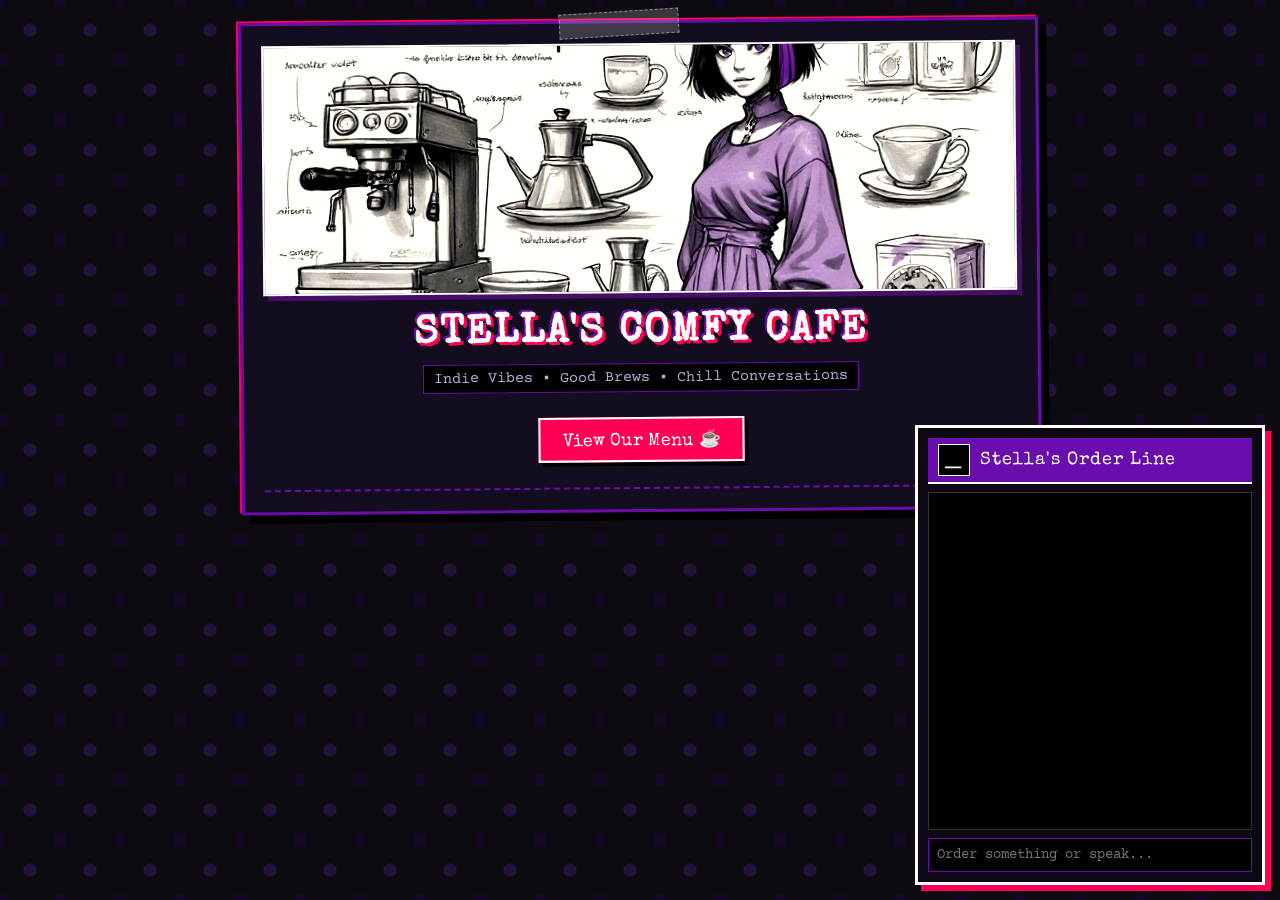
==== commit b6ad0366: "Update cafe banner image source" ====
--- a/cafe-completeorders.html
+++ b/cafe-completeorders.html
@@ -468,7 +468,7 @@
   <div class="zine-container">
     <div class="tape"></div>
     <div class="banner-section">
-      <img src="https://xencafe.nekoweb.org/0000000STELLAR-CAFE-COMPLETE/ONE-DIRECTIONS/Chimera-rose-escape.jpeg" alt="Cafe Banner" class="banner-image" />
+      <img src="good4.jpg" alt="Cafe Banner" class="banner-image" />
       <h1>Stella's Comfy Cafe</h1>
       <p class="subtitle">Indie Vibes • Good Brews • Chill Conversations</p>
       <button class="cta" onclick="toggleMenu()">View Our Menu ☕</button>
